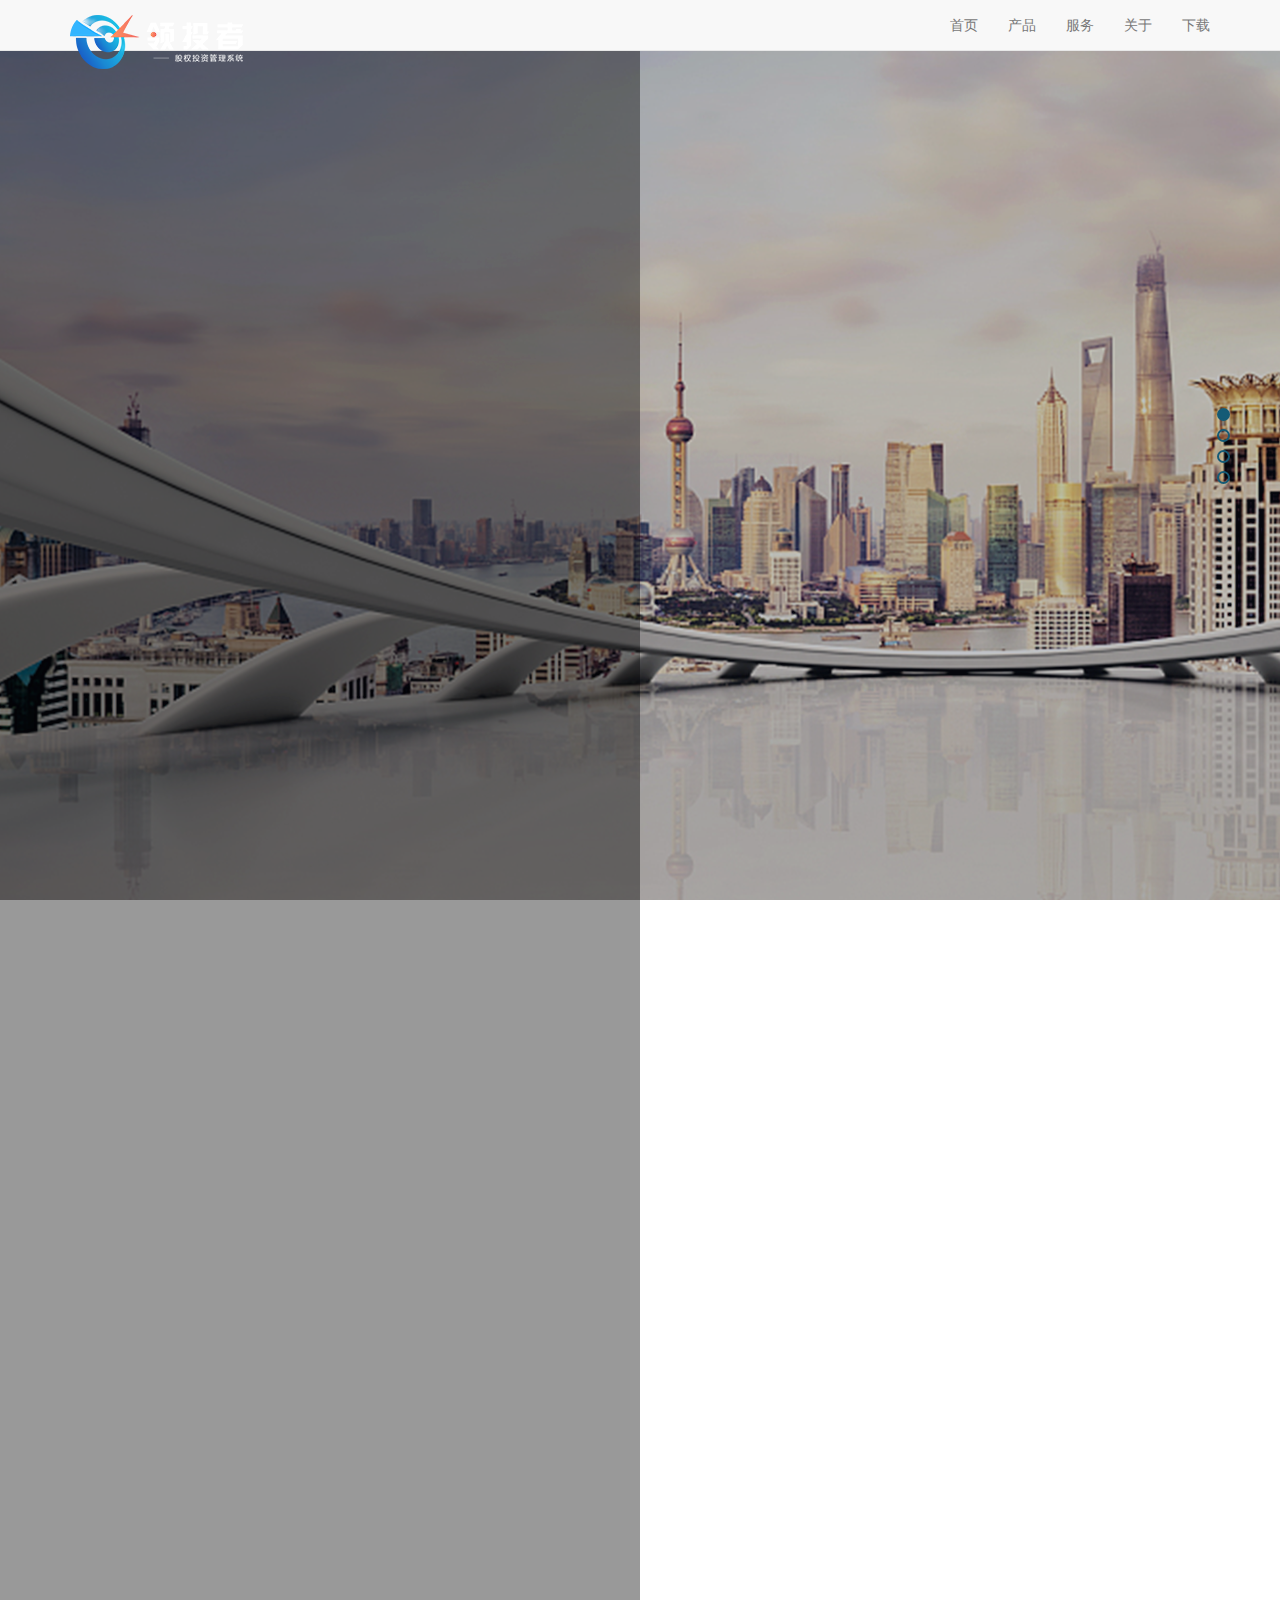
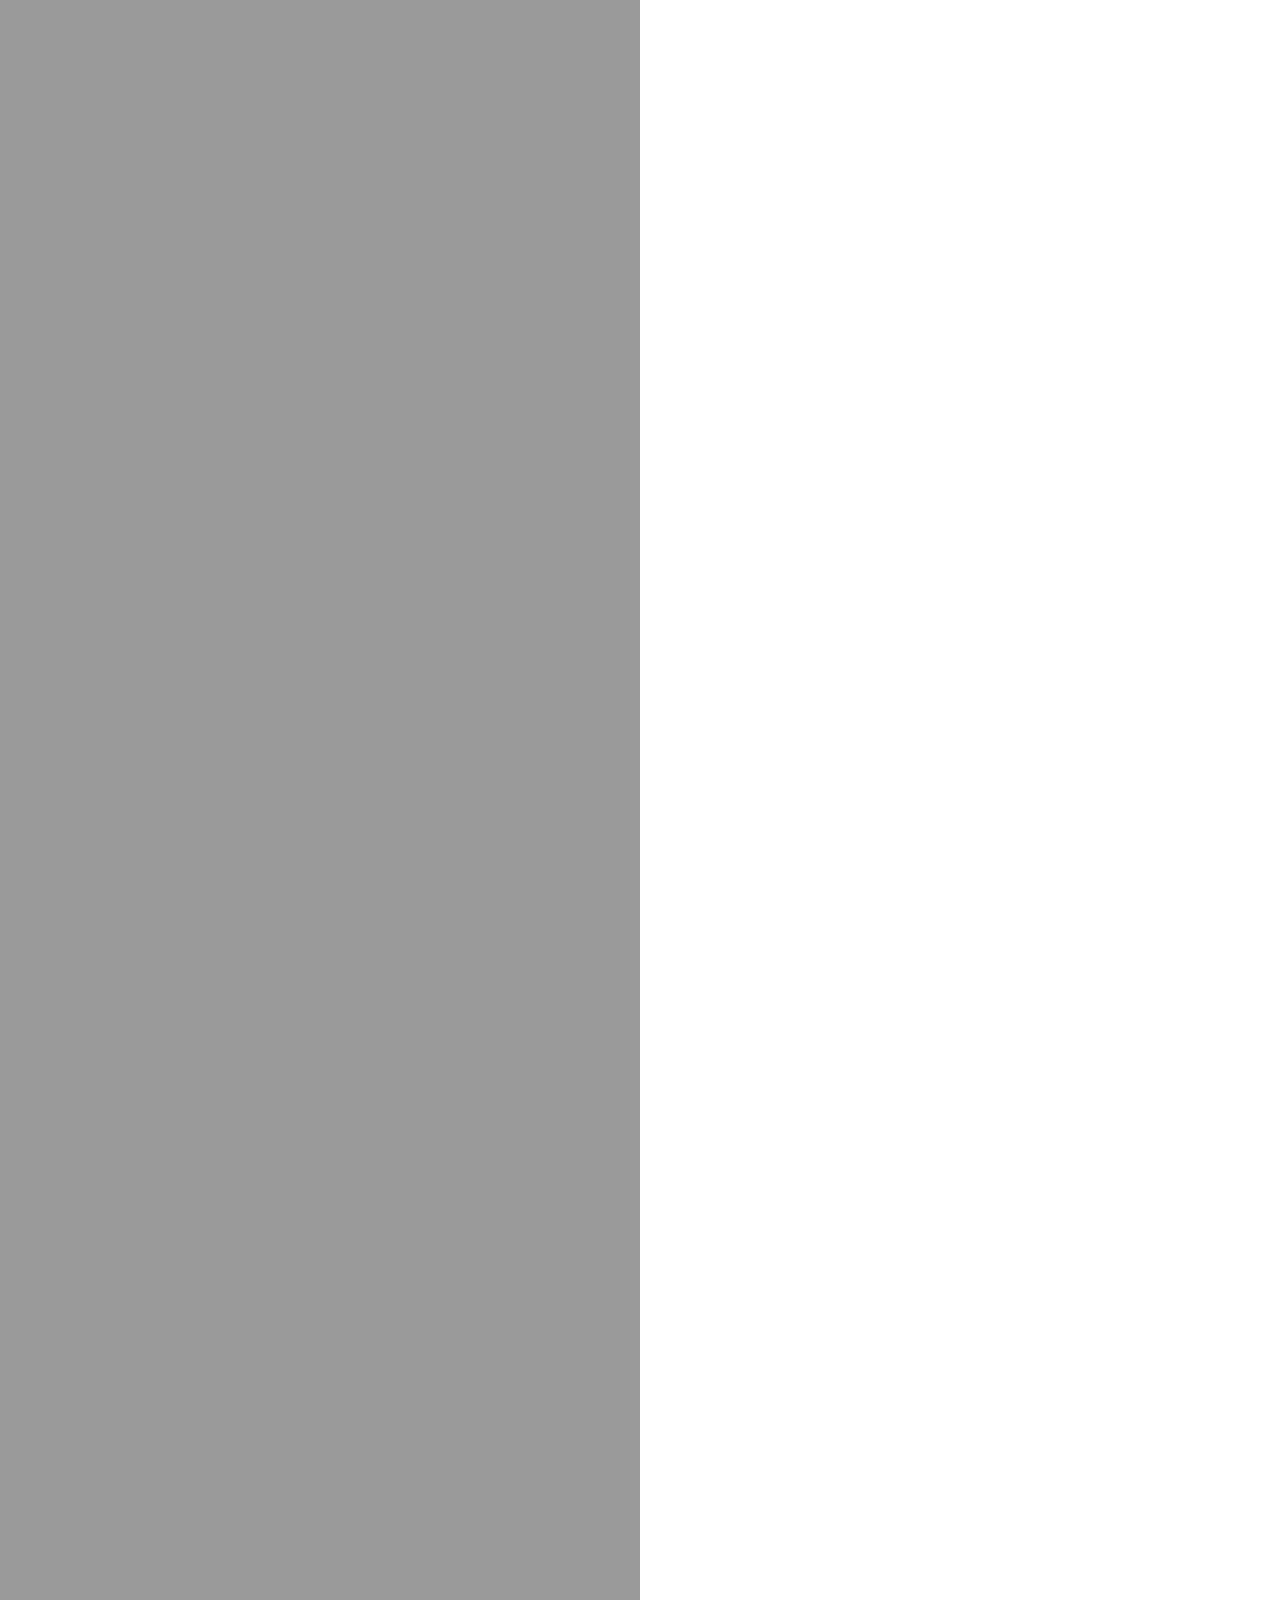
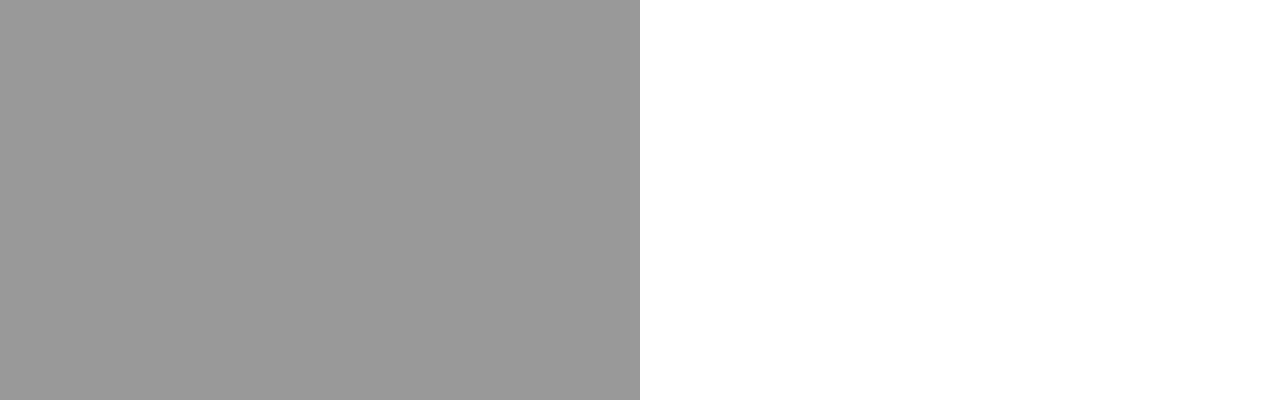
==== service.html @ fd8ca0b7 "first commit" ====
<!doctype html>
<html lang="en">
<head>
    <meta charset="UTF-8">
    <title>Document</title>
    <link type="text/css" rel="stylesheet" href="css/clear.css"><!--清除默认样式-->
    <link type="text/css" rel="stylesheet" href="css/style.css">
    <link type="text/css" rel="stylesheet" href="css/service.css">
    <link rel="stylesheet" href="css/bootstrap.css">
    <script src="js/main.js"></script>
</head>
<body>
<!-- 导航栏 -->
<nav class="navbar navbar-default navbar-fixed-top" id="nav_main">
    <div class="container">
    </div>
</nav>

<div id="wrap">
    <section class="page page1">
        <!--遮罩层-->
        <img src="img/service/fw_bj.png" alt="">
            <div class="half-mask">
                <!--<div>-->
                    <!--<p class="title">服务</p>-->
                    <!--<p class="text  animated  fadeInRight">-->
                        <!--&nbsp; &nbsp; &nbsp; &nbsp; &nbsp;领投者拥有一支专业的软件开发和维护团队，可以为客户提供优质的开发实施服务和售后运维服务。对每一个“股权投资管理系统”建设项目，领投者都提供相应的技术服务，包括免费的标准开发实施和系统质保运维服务，以及按照开发工作量计价的定制开发实施服务、按年收费的系统保后运维服务，客户均根据自身的系统建设需求进行选购。</p>-->
                <!--</div>-->
                <!--<div class="serve_red">SERVE</div>-->
            </div>
    </section>
    <section class="page page2">

    </section>
    <section class="page page3">

    </section>
    <section class="page page4">

    </section>
</div>
<ul class="menu"></ul>

<script src="js/jquery-1.11.3.js"></script>
<script src="js/bootstrap.js"></script>
<script src="js/index.js"></script>
</body>
</html>
---- css/clear.css ----
html{  font-size: 62.5%;  }
body, h1, h2, h3, h4, h5, h6, hr, p, blockquote, dl, dt, dd, ul, ol, li, pre, form, fieldset, legend, button, input, textarea, th, td { margin:0; padding:0; }
body, button, input, select, textarea { font-family:'Microsoft YaHei','Hiragino Sans GB',Helvetica,Arial,'Lucida Grande',sans-serif; }
h1, h2, h3, h4, h5, h6{ font-size:100%; }
address, cite, dfn, em, var { font-style:normal; }
code, kbd, pre, samp { font-family:couriernew, courier, monospace; }
small{ font-size:12px; }
ul, ol { list-style:none; }
a { text-decoration:none; }
a:hover { text-decoration:underline; }
sup { vertical-align:text-top; }
sub{ vertical-align:text-bottom; }
legend { color:#000; }
fieldset, img { border:0; }
button, input, select, textarea { font-size:100%; }
table { border-collapse:collapse; border-spacing:0; }
---- css/style.css ----
body{
    overflow: hidden;
    position: relative;
    height: 100%;
    min-width: 828px;
}
#wrap{
    position: absolute;
    left: 0;
    right: 0;
    top: 0;
}
.page{
    text-align: center;
    height: 100%;
}
.page>p{
    position: relative;
    top: 50%;
    -webkit-transform: translateY(-50%);
    -moz-transform: translateY(-50%);
    -ms-transform: translateY(-50%);
    -o-transform: translateY(-50%);
    transform: translateY(-50%);
    color: white;
    font-size: 100px;
}
.menu{
    position: fixed;
    top: 50%;
    right: 50px;
    -webkit-transform: translateY(-50%);
    -moz-transform: translateY(-50%);
    -ms-transform: translateY(-50%);
    -o-transform: translateY(-50%);
    transform: translateY(-50%);
}
.menu>li{
    display: block;
    height: 13px;
    width: 13px;
    border: 2px solid #155b76;
    margin-bottom: 8px;
    -webkit-border-radius: 50%;
    -moz-border-radius: 50%;
    border-radius: 50%;
}
.menu>li.active{
    background: #155b76;
}
---- css/service.css ----
.page1 {
    overflow: hidden;
    font-weight:normal;!important;
}
.half-mask {
    /*背景颜色（透明），高度，宽度，绝对定位，初始位置，过渡*/
    background-color: rgba(0, 0, 0, 0.4);
    height: 100%;
    width: 100%;
    position: absolute;
    top: 0;
    right: 50%;
    /*transition: right 1000ms;*/
    /*padding-right: 48px;*/
    text-align: right;
    /*overflow: hidden;*/
}
/*.title {*/
    /*font-size: 30px;*/
    /*color: #fff;*/
    /*border-bottom: 4px solid #F05E5E;*/
    /*position: absolute;*/
    /*top: 16%;*/
    /*right: 48px;*/
    /*padding-bottom: 15px;*/
/*}*/

/*div.half-mask:hover {*/
    /*padding-right: 48px;*/
    /*text-align: right;*/
    /*right: 0;*/
/*}*/
.text {
    color: #9aa9ca;
    position: absolute;
    top: 34%;
    right: 48px;
    width: 41%;
    line-height: 27px;
}
/*.exploit {*/
    /*margin-bottom: 90px;*/
    /*overflow: hidden;*/
/*}*/
/*!*从上到下遮罩*!*/
/*.tb_mask {*/
    /*position: relative;*/
    /*overflow: hidden;*/
    /*text-align: center;*/
    /*line-height: 200px;*/
/*}*/
/*.tb_mask:after {*/
    /*position: absolute;*/
    /*left: 0;*/
    /*top: 0;*/
    /*!*display: block;*!*/
    /*width: 100%;*/
    /*height: 100%;*/
    /*background-color: rgba(0, 0, 0, 0.5);*/
    /*content: attr(data-text);*/
    /*transition: all 0.3s linear;*/
    /*transform: translateY(-100%);*/
    /*color: #FFF;*/
/*}*/
/*.tb_mask:hover:after {*/
    /*transform: translateY(0);*/
/*}*/

/*!*从右向左遮罩*!*/
/*.rl_mask {*/
    /*position: relative;*/
    /*overflow: hidden;*/
    /*text-align: center;*/
    /*line-height: 410px;*/
/*}*/
/*.rl_mask:after {*/
    /*position: absolute;*/
    /*left: 0;*/
    /*top: 0;*/
    /*!*display: block;*!*/
    /*width: 100%;*/
    /*height: 100%;*/
    /*background-color: rgba(0, 0, 0, 0.5);*/
    /*content: attr(data-text);*/
    /*transition: all 0.3s linear;*/
    /*transform: translateX(100%);*/
    /*color: #000;*/
/*}*/
/*.rl_mask:hover:after {*/
    /*transform: translateX(0);*/
/*}*/

/*!*从下到上遮罩*!*/
/*.bt_mask {*/
    /*position: relative;*/
    /*overflow: hidden;*/
    /*line-height: 248px;*/
/*}*/
/*.train {*/
    /*text-align: center;*/
    /*font-size: 30px;*/
    /*color: #2A3142;*/
/*}*/
/*.bt_mask:after {*/
    /*position: absolute;*/
    /*left: 0;*/
    /*top: 0;*/
    /*!*display: block;*!*/
    /*width: 100%;*/
    /*height: 100%;*/
    /*background-color: rgba(0, 0, 0, 0.5);*/
    /*content: attr(data-text);*/
    /*transition: all 0.3s ease;*/
    /*transform: translateY(100%);*/
    /*color: #000;*/
/*}*/
/*.bt_mask:hover:after {*/
    /*transform: translateY(0);*/
/*}*/

/*.shade {*/
    /*!*背景颜色（透明），高度，宽度，绝对定位，初始位置，过渡*!*/
    /*z-index: 100;*/
    /*background-color: rgba(0, 0, 0, 0.5);*/
    /*height: 50%;*/
    /*width: 67%;*/
    /*position: absolute;*/
    /*top: -40%;*/
    /*left: 0;*/
    /*transition: top 200ms;*/
/*}*/
/*.shade:hover {*/
    /*top: 0;*/
/*}*/
/*.shade>p {*/
     /*font-size: 30px;*/
     /*color: #2A3142;*/
     /*text-align: center;*/
     /*margin-bottom: 90px;*/
     /*transition: all 0.15s linear;*/
 /*}*/
/*.shade>p:hover {*/
    /*padding-left: 5%;*/
/*}*/
/*.shade>.row>p {*/
     /*font-size: 30px;*/
     /*color: #2A3142;*/
     /*text-align: left;*/
     /*margin-bottom: 30px;*/
 /*}*/

/*.customization {*/
    /*margin-bottom: 90px;*/
/*}*/
/*.customization img {*/
    /*transition: all 0.3s ease;*/
/*}*/
/*.customization img:hover {*/
    /*transform: scale(1.1);*/
/*}*/
/*.custom-made {*/
    /*width: 100%;*/
    /*height: 100%;*/
    /*position: relative;*/
    /*overflow: hidden;*/
/*}*/
/*.custom-text {*/
    /*width:50%;*/
    /*position: absolute;*/
    /*top: 33%;*/
    /*left: 25%;*/
    /*color: #fff;*/
    /*font-size: 16px;*/
    /*!*p {*!*/
    /*!*transition: all 0.15s ease;*!*/
    /*!*}*!*/
    /*!*p:hover {*!*/
    /*!*padding-right: 5%;*!*/
    /*!*}*!*/
/*}*/
/*.after {*/
    /*height: 600px;*/
    /*overflow: hidden;*/
    /*position: relative;*/
/*}*/
/*.after .serve {*/
    /*position: absolute;*/
    /*left: 16%;*/
    /*top: 20%;*/
    /*text-align: right;*/
    /*width: 26%;*/
/*}*/
/*.after h1 {*/
    /*transition: all 0.15s linear;*/
/*}*/
/*.after h1:hover {*/
    /*padding-right: 5%;*/
/*}*/
/*.half-mask {*/
    /*!*背景颜色（透明），高度，宽度，绝对定位，初始位置，过渡*!*/
    /*background-color: rgba(0, 0, 0, 0.4);*/
    /*height: 100%;*/
    /*width: 100%;*/
    /*position: absolute;*/
    /*top: 0;*/
    /*left: 50%;*/
    /*transition: left 1000ms;*/
    /*padding-right: 48px;*/
    /*text-align: left;*/
/*}*/
/*div.half-mask:hover {*/
    /*text-align: left;*/
    /*left: 0;*/
/*}*/
/*.warranty {*/
    /*padding-right: 80%;*/
    /*padding-top: 136px;*/
    /*color: #fff;*/
    /*padding-left: 46px;*/
/*}*/
/*.warranty>h3 {*/
     /*margin-bottom: 42px;*/
 /*}*/
/*.warranty>p {*/
     /*margin-bottom: 49px;*/
 /*}*/
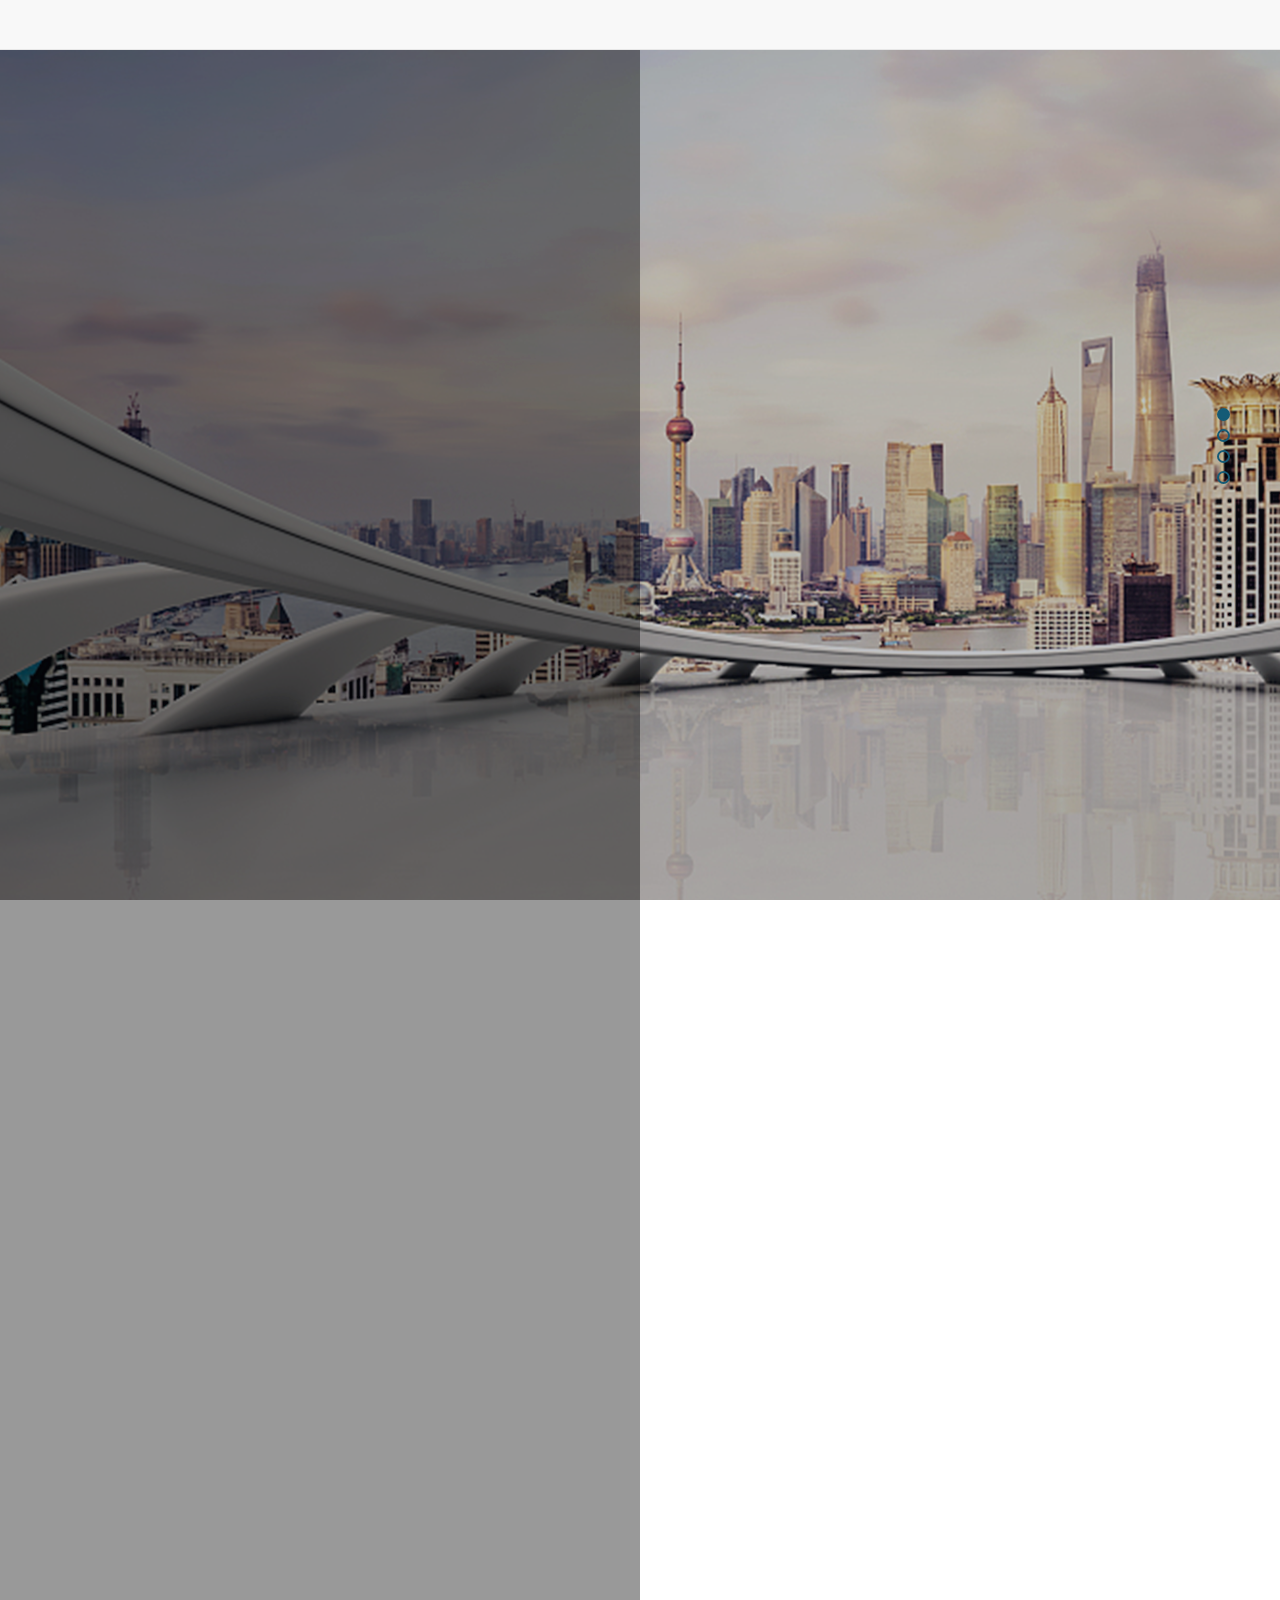
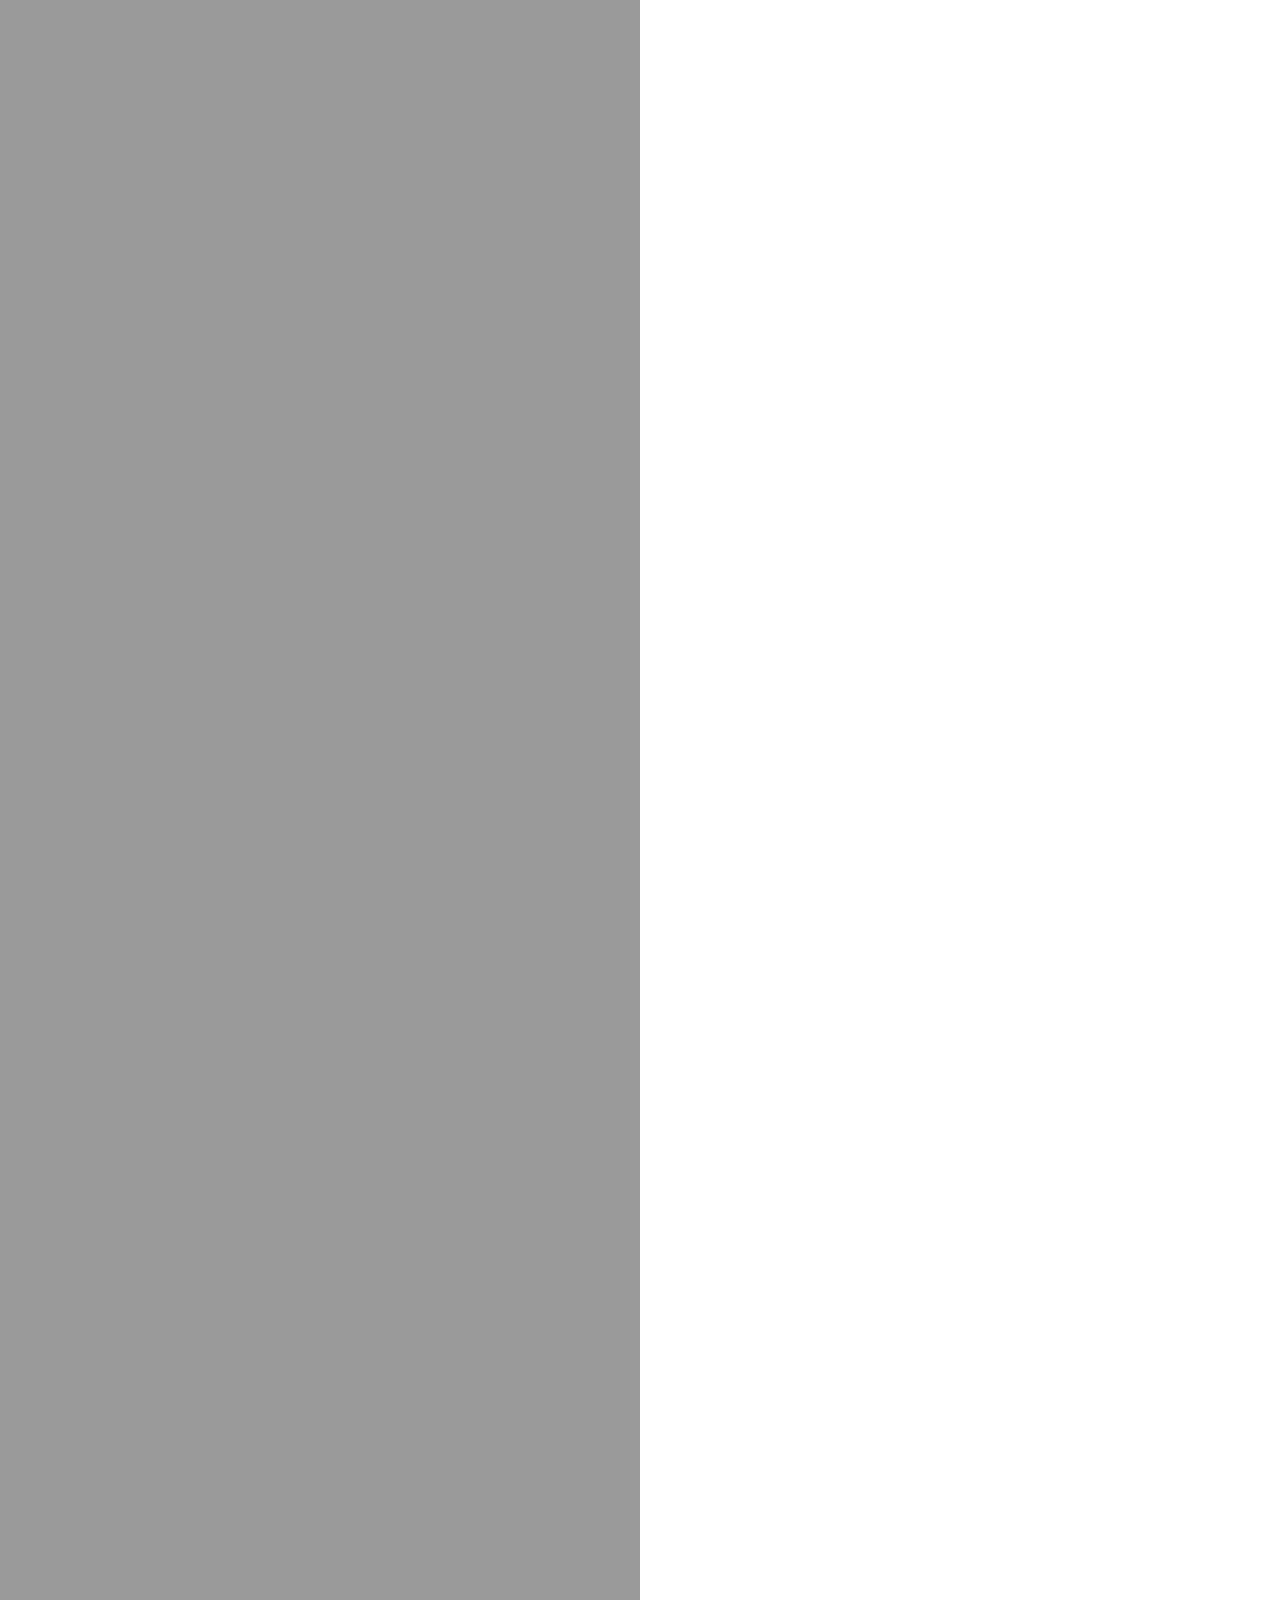
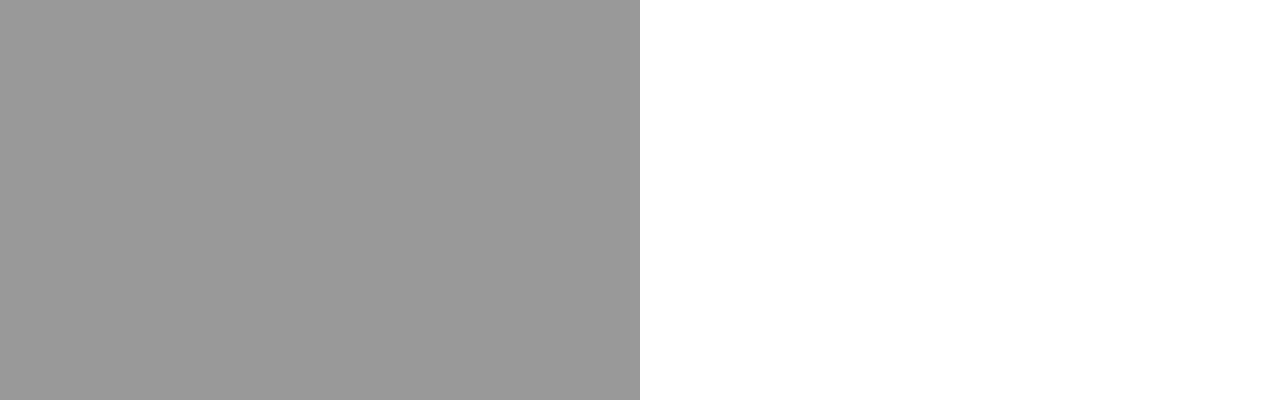
==== commit 3ca7a7c5: "c" ====
--- a/service.html
+++ b/service.html
@@ -20,7 +20,7 @@
     <section class="page page1">
         <!--遮罩层-->
         <img src="img/service/fw_bj.png" alt="">
-            <div class="half-mask">
+        <div class="half-mask">
                 <!--<div>-->
                     <!--<p class="title">服务</p>-->
                     <!--<p class="text  animated  fadeInRight">-->
